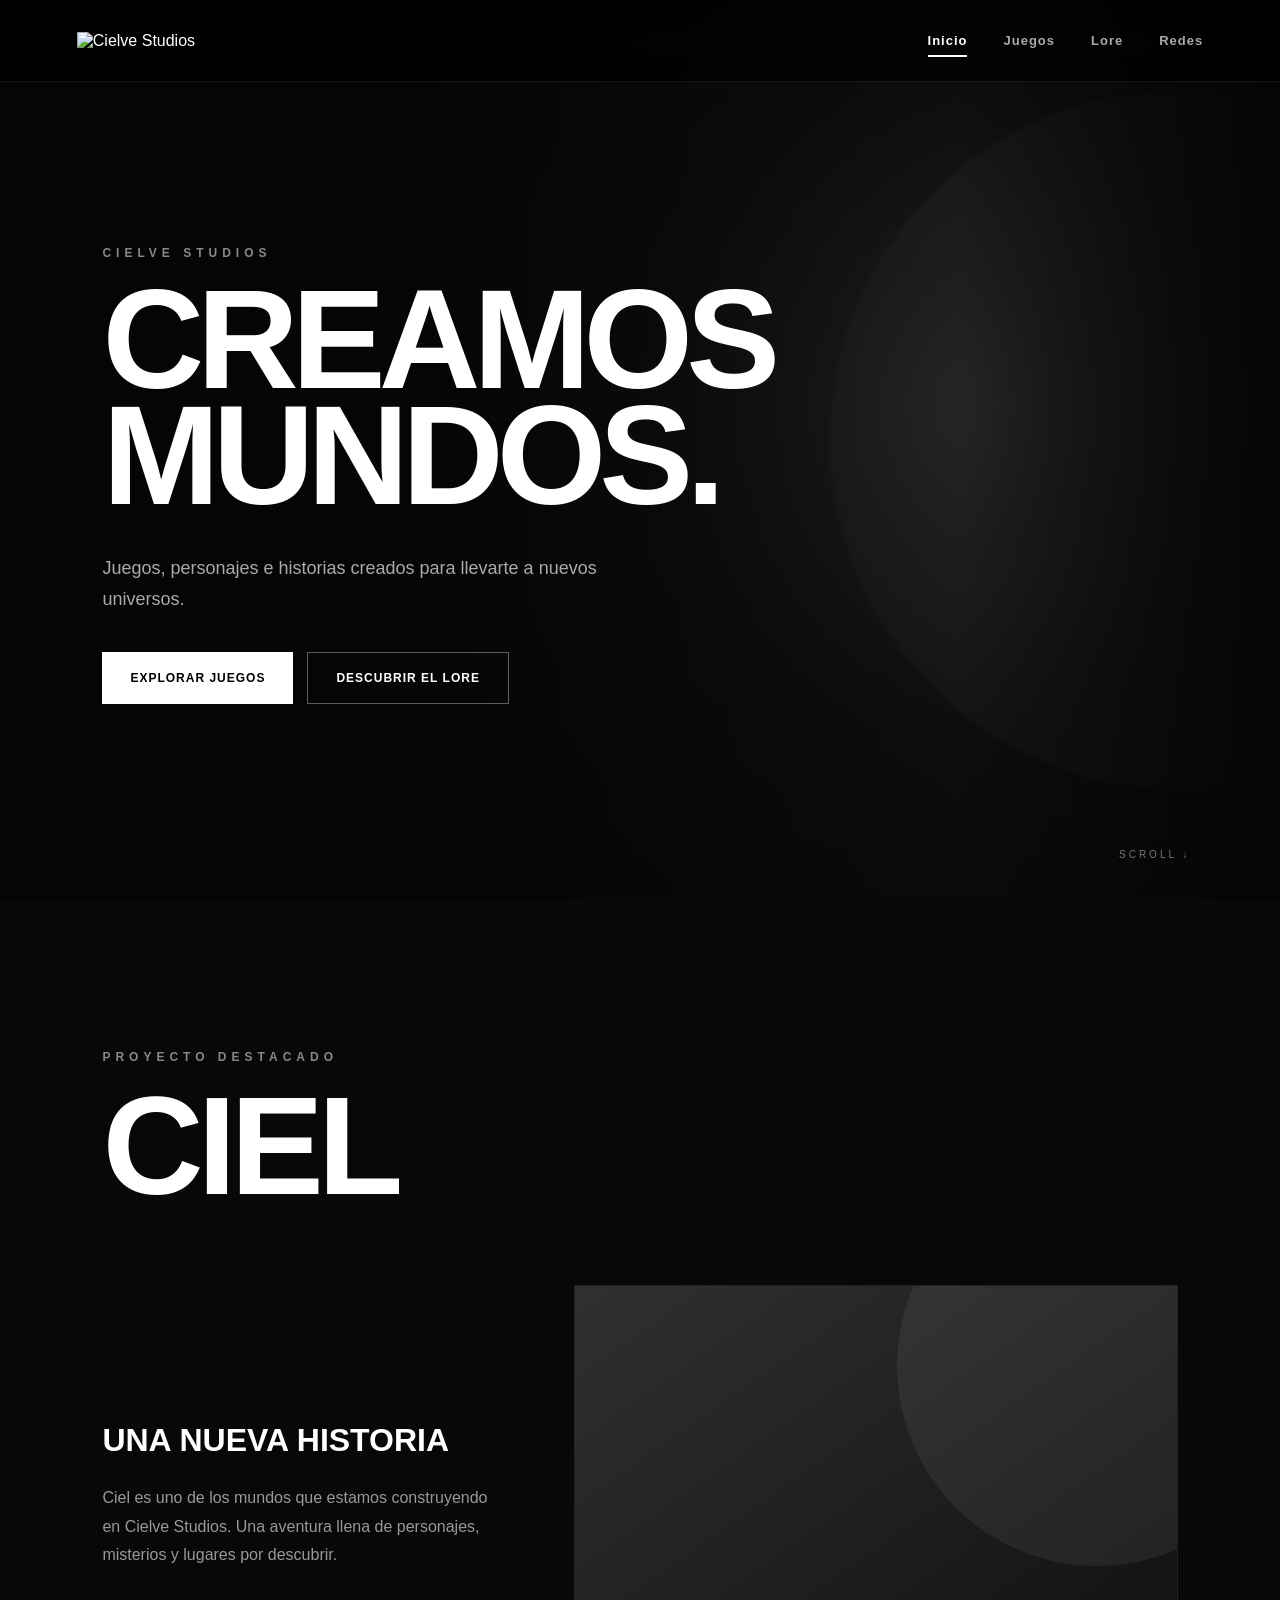
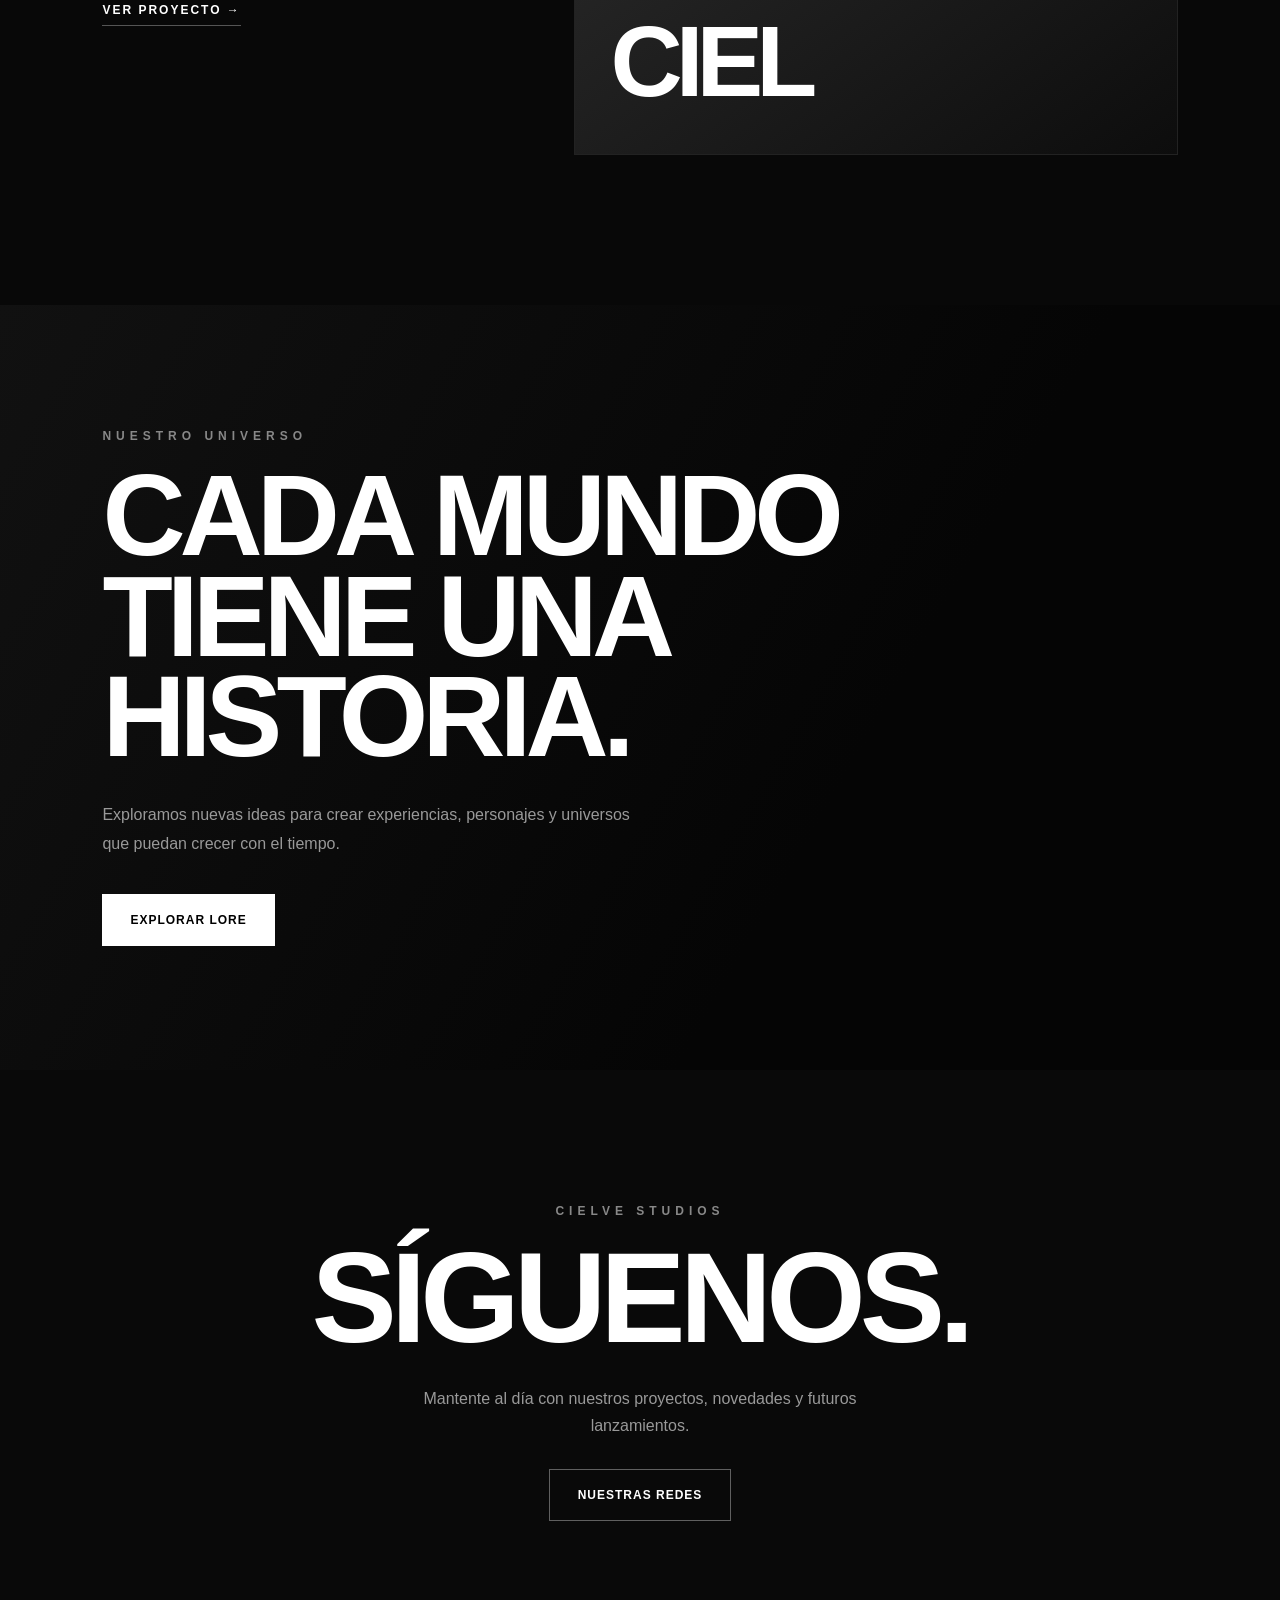
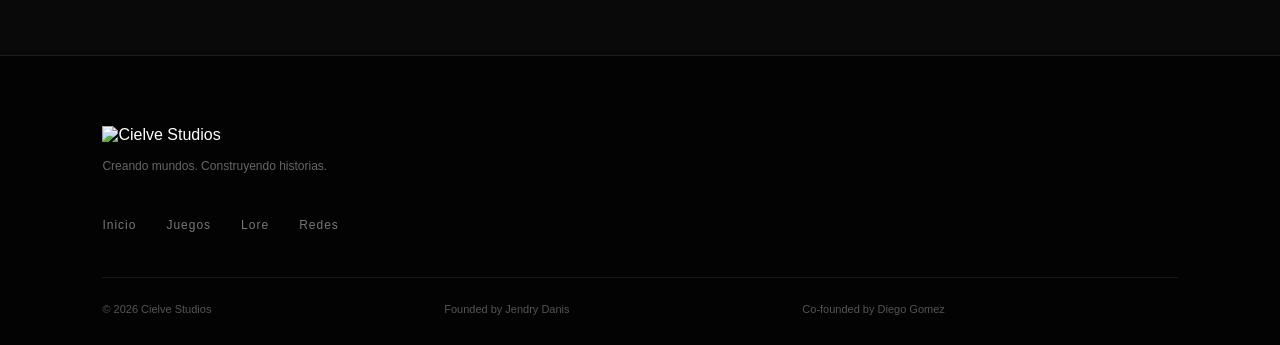
==== index.html @ 93bfd776 "Update index.html" ====
<!DOCTYPE html>
<html lang="es">

<head>
    <meta charset="UTF-8">
    <meta name="viewport" content="width=device-width, initial-scale=1.0">

    <title>Cielve Studios</title>

    <meta
        name="description"
        content="Cielve Studios - Creamos juegos, mundos e historias."
    >

    <link rel="stylesheet" href="style.css">
</head>

<body>

    <!-- =========================
         NAVBAR
    ========================== -->

    <header class="navbar">

        <a href="index.html" class="brand">
            <img
                src="images/cielve-logo.png"
                alt="Cielve Studios"
            >
        </a>

        <nav class="nav-menu">

            <a href="index.html" class="active">
                Inicio
            </a>

            <a href="juegos.html">
                Juegos
            </a>

            <a href="lore.html">
                Lore
            </a>

            <a href="redes.html">
                Redes
            </a>

        </nav>

    </header>


    <!-- =========================
         HERO
    ========================== -->

    <main>

        <section class="hero">

            <div class="hero-overlay"></div>

            <div class="hero-content">

                <span class="eyebrow">
                    CIELVE STUDIOS
                </span>

                <h1>
                    CREAMOS<br>
                    MUNDOS.
                </h1>

                <p>
                    Juegos, personajes e historias creados
                    para llevarte a nuevos universos.
                </p>

                <div class="hero-buttons">

                    <a href="juegos.html" class="btn btn-primary">
                        EXPLORAR JUEGOS
                    </a>

                    <a href="lore.html" class="btn btn-secondary">
                        DESCUBRIR EL LORE
                    </a>

                </div>

            </div>

            <div class="scroll-indicator">
                SCROLL ↓
            </div>

        </section>


        <!-- =========================
             DESTACADO
        ========================== -->

        <section class="featured">

            <div class="section-heading">

                <span class="eyebrow">
                    PROYECTO DESTACADO
                </span>

                <h2>
                    CIEL
                </h2>

            </div>

            <div class="featured-content">

                <div class="featured-text">

                    <h3>
                        UNA NUEVA HISTORIA
                    </h3>

                    <p>
                        Ciel es uno de los mundos que estamos
                        construyendo en Cielve Studios.
                        Una aventura llena de personajes,
                        misterios y lugares por descubrir.
                    </p>

                    <a href="juegos.html" class="text-link">
                        VER PROYECTO →
                    </a>

                </div>

                <div class="featured-image">
                    <span>CIEL</span>
                </div>

            </div>

        </section>


        <!-- =========================
             UNIVERSO
        ========================== -->

        <section class="universe">

            <div class="universe-content">

                <span class="eyebrow">
                    NUESTRO UNIVERSO
                </span>

                <h2>
                    CADA MUNDO<br>
                    TIENE UNA HISTORIA.
                </h2>

                <p>
                    Exploramos nuevas ideas para crear
                    experiencias, personajes y universos
                    que puedan crecer con el tiempo.
                </p>

                <a href="lore.html" class="btn btn-primary">
                    EXPLORAR LORE
                </a>

            </div>

        </section>


        <!-- =========================
             REDES
        ========================== -->

        <section class="social-preview">

            <span class="eyebrow">
                CIELVE STUDIOS
            </span>

            <h2>
                SÍGUENOS.
            </h2>

            <p>
                Mantente al día con nuestros proyectos,
                novedades y futuros lanzamientos.
            </p>

            <a href="redes.html" class="btn btn-secondary">
                NUESTRAS REDES
            </a>

        </section>

    </main>


    <!-- =========================
         FOOTER
    ========================== -->

    <footer class="footer">

        <div class="footer-brand">

            <img
                src="images/cielve-logo.png"
                alt="Cielve Studios"
            >

            <p>
                Creando mundos. Construyendo historias.
            </p>

        </div>

        <div class="footer-links">

            <a href="index.html">
                Inicio
            </a>

            <a href="juegos.html">
                Juegos
            </a>

            <a href="lore.html">
                Lore
            </a>

            <a href="redes.html">
                Redes
            </a>

        </div>

        <div class="footer-bottom">

            <p>
                © 2026 Cielve Studios
            </p>

            <p>
                Founded by Jendry Danis
            </p>
<p>
    Co-founded by Diego Gomez
<p>

        </div>

    </footer>


    <script src="script.js"></script>

</body>
</html>
---- style.css ----
/* =========================================
   RESET
========================================= */

* {
    margin: 0;
    padding: 0;
    box-sizing: border-box;
}

html {
    scroll-behavior: smooth;
}

body {
    background: #050505;
    color: #ffffff;

    font-family:
        Arial,
        Helvetica,
        sans-serif;

    overflow-x: hidden;
}

a {
    color: inherit;
    text-decoration: none;
}


/* =========================================
   NAVBAR
========================================= */

.navbar {
    position: fixed;

    top: 0;
    left: 0;

    width: 100%;
    height: 82px;

    padding: 0 6%;

    display: flex;
    align-items: center;
    justify-content: space-between;

    z-index: 1000;

    background: rgba(0, 0, 0, 0.72);

    backdrop-filter: blur(18px);

    border-bottom: 1px solid rgba(255,255,255,0.08);
}

.brand img {
    width: 145px;
    display: block;
}

.nav-menu {
    display: flex;
    align-items: center;
    gap: 36px;
}

.nav-menu a {
    position: relative;

    font-size: 13px;
    font-weight: 700;

    letter-spacing: 1px;

    color: #aaa;

    transition: 0.3s ease;
}

.nav-menu a:hover,
.nav-menu a.active {
    color: #ffffff;
}

.nav-menu a.active::after {
    content: "";

    position: absolute;

    left: 0;
    bottom: -9px;

    width: 100%;
    height: 2px;

    background: #ffffff;
}


/* =========================================
   GENERAL
========================================= */

.eyebrow {
    display: block;

    margin-bottom: 22px;

    font-size: 12px;

    letter-spacing: 5px;

    font-weight: 700;

    color: #888;
}

.btn {
    display: inline-flex;

    align-items: center;
    justify-content: center;

    min-height: 52px;

    padding: 0 28px;

    font-size: 12px;

    font-weight: 800;

    letter-spacing: 1px;

    transition: 0.3s ease;
}

.btn-primary {
    background: #ffffff;
    color: #000000;
}

.btn-primary:hover {
    background: #d5d5d5;

    transform: translateY(-3px);
}

.btn-secondary {
    border: 1px solid rgba(255,255,255,0.35);

    color: #ffffff;
}

.btn-secondary:hover {
    background: #ffffff;

    color: #000000;
}


/* =========================================
   HERO
========================================= */

.hero {
    position: relative;

    min-height: 100vh;

    display: flex;
    align-items: center;

    padding: 150px 8% 100px;

    background:
        radial-gradient(
            circle at 75% 45%,
            #292929 0%,
            #101010 30%,
            #050505 68%
        );

    overflow: hidden;
}

.hero::before {
    content: "";

    position: absolute;

    width: 700px;
    height: 700px;

    right: -250px;
    top: 10%;

    border-radius: 50%;

    background: rgba(255,255,255,0.035);

    filter: blur(2px);
}

.hero-overlay {
    position: absolute;

    inset: 0;

    background:
        linear-gradient(
            90deg,
            #050505 0%,
            rgba(5,5,5,0.9) 30%,
            rgba(5,5,5,0.25) 75%,
            #050505 100%
        );
}

.hero-content {
    position: relative;

    z-index: 2;

    max-width: 850px;
}

.hero h1 {
    font-size: clamp(65px, 11vw, 150px);

    line-height: 0.83;

    letter-spacing: -7px;

    margin-bottom: 38px;
}

.hero-content > p {
    max-width: 520px;

    color: #aaa;

    font-size: 18px;

    line-height: 1.7;

    margin-bottom: 38px;
}

.hero-buttons {
    display: flex;

    flex-wrap: wrap;

    gap: 14px;
}

.scroll-indicator {
    position: absolute;

    right: 7%;
    bottom: 40px;

    font-size: 10px;

    letter-spacing: 3px;

    color: #777;
}


/* =========================================
   FEATURED
========================================= */

.featured {
    padding: 150px 8%;

    background: #080808;
}

.section-heading h2 {
    font-size: clamp(65px, 11vw, 140px);

    line-height: 0.85;

    letter-spacing: -6px;
}

.featured-content {
    display: grid;

    grid-template-columns: 0.8fr 1.2fr;

    gap: 70px;

    margin-top: 80px;

    align-items: center;
}

.featured-text h3 {
    font-size: 32px;

    margin-bottom: 25px;
}

.featured-text p {
    max-width: 500px;

    color: #999;

    line-height: 1.8;

    margin-bottom: 30px;
}

.text-link {
    font-size: 12px;

    font-weight: bold;

    letter-spacing: 2px;

    border-bottom: 1px solid #555;

    padding-bottom: 8px;
}

.text-link:hover {
    border-color: #fff;
}

.featured-image {
    min-height: 470px;

    display: flex;

    align-items: flex-end;

    padding: 35px;

    background:
        linear-gradient(
            145deg,
            #303030,
            #0d0d0d
        );

    border: 1px solid #222;

    position: relative;

    overflow: hidden;
}

.featured-image::before {
    content: "";

    position: absolute;

    width: 400px;
    height: 400px;

    right: -120px;
    top: -120px;

    border-radius: 50%;

    background: rgba(255,255,255,0.06);
}

.featured-image span {
    position: relative;

    font-size: 100px;

    font-weight: 900;

    letter-spacing: -7px;
}


/* =========================================
   UNIVERSE
========================================= */

.universe {
    min-height: 85vh;

    display: flex;

    align-items: center;

    padding: 120px 8%;

    background:
        linear-gradient(
            120deg,
            #111,
            #050505 65%
        );
}

.universe-content {
    max-width: 900px;
}

.universe h2 {
    font-size: clamp(55px, 9vw, 120px);

    line-height: 0.87;

    letter-spacing: -6px;

    margin-bottom: 35px;
}

.universe p {
    max-width: 550px;

    color: #999;

    line-height: 1.8;

    margin-bottom: 35px;
}


/* =========================================
   SOCIAL PREVIEW
========================================= */

.social-preview {
    min-height: 65vh;

    padding: 120px 8%;

    display: flex;

    align-items: center;
    justify-content: center;

    flex-direction: column;

    text-align: center;

    background: #090909;
}

.social-preview h2 {
    font-size: clamp(60px, 10vw, 130px);

    line-height: 0.9;

    letter-spacing: -6px;

    margin-bottom: 30px;
}

.social-preview p {
    max-width: 500px;

    color: #999;

    line-height: 1.7;

    margin-bottom: 30px;
}


/* =========================================
   PAGE HERO
========================================= */

.page-hero {
    min-height: 72vh;

    display: flex;

    align-items: flex-end;

    padding: 160px 8% 100px;

    background:
        radial-gradient(
            circle at 75% 40%,
            #303030,
            #050505 65%
        );
}

.page-hero-content {
    max-width: 900px;
}

.page-hero h1 {
    font-size: clamp(70px, 12vw, 155px);

    line-height: 0.82;

    letter-spacing: -7px;

    margin-bottom: 35px;
}

.page-hero p {
    max-width: 550px;

    color: #999;

    font-size: 18px;

    line-height: 1.7;
}


/* =========================================
   GAMES
========================================= */

.game-showcase {
    display: grid;

    grid-template-columns: 1.3fr 0.7fr;

    min-height: 650px;

    background: #080808;
}

.game-art {
    min-height: 650px;

    display: flex;

    align-items: flex-end;

    padding: 50px;

    background:
        radial-gradient(
            circle at 50% 40%,
            #3a3a3a,
            #080808 65%
        );
}

.game-art-overlay {
    font-size: clamp(70px, 10vw, 150px);

    font-weight: 900;

    letter-spacing: -8px;
}

.game-info {
    padding: 100px 8%;

    display: flex;

    justify-content: center;

    flex-direction: column;

    border-left: 1px solid #222;
}

.game-info h2 {
    font-size: 90px;

    letter-spacing: -6px;

    margin-bottom: 30px;
}

.game-info p {
    color: #999;

    line-height: 1.8;

    margin-bottom: 35px;
}

.game-status {
    display: flex;

    align-items: center;

    gap: 10px;

    color: #888;

    font-size: 11px;

    letter-spacing: 2px;
}

.game-status span {
    width: 7px;
    height: 7px;

    border-radius: 50%;

    background: #fff;
}


/* =========================================
   PROJECTS
========================================= */

.projects {
    padding: 150px 8%;

    background: #050505;
}

.project-grid {
    display: grid;

    grid-template-columns: repeat(2, 1fr);

    gap: 20px;

    margin-top: 80px;
}

.project-card {
    min-height: 350px;

    padding: 40px;

    border: 1px solid #222;

    background: #0b0b0b;

    display: flex;

    flex-direction: column;

    justify-content: flex-end;

    transition: 0.3s ease;
}

.project-card:hover {
    border-color: #555;

    transform: translateY(-5px);
}

.project-number {
    font-size: 12px;

    color: #555;

    margin-bottom: auto;
}

.project-card h3 {
    font-size: 30px;

    margin-bottom: 15px;
}

.project-card p {
    color: #888;

    margin-bottom: 25px;
}

.project-card > span {
    color: #555;

    font-size: 10px;

    letter-spacing: 3px;
}


/* =========================================
   LORE
========================================= */

.lore-story {
    padding: 150px 8%;

    display: grid;

    grid-template-columns: 1fr 1fr;

    gap: 100px;

    background: #080808;
}

.lore-text {
    align-self: end;
}

.lore-text p {
    color: #999;

    line-height: 2;

    margin-bottom: 30px;

    font-size: 17px;
}

.lore-elements {
    display: grid;

    grid-template-columns: repeat(3, 1fr);

    border-top: 1px solid #222;

    background: #050505;
}

.lore-elements article {
    min-height: 350px;

    padding: 45px;

    border-right: 1px solid #222;

    display: flex;

    flex-direction: column;

    justify-content: flex-end;
}

.lore-elements article:last-child {
    border-right: none;
}

.lore-elements article > span {
    color: #555;

    font-size: 12px;

    margin-bottom: auto;
}

.lore-elements h3 {
    font-size: 30px;

    margin-bottom: 15px;
}

.lore-elements p {
    color: #888;

    line-height: 1.7;
}


/* =========================================
   SOCIAL PAGE
========================================= */

.social-page {
    min-height: 100vh;

    padding: 150px 6% 100px;

    display: flex;

    align-items: center;
    justify-content: center;

    text-align: center;

    background:
        radial-gradient(
            circle at center,
            #202020,
            #050505 65%
        );
}

.social-page-content {
    width: 100%;

    max-width: 850px;
}

.social-logo {
    width: 230px;

    max-width: 70%;

    margin-bottom: 40px;
}

.social-page h1 {
    font-size: clamp(70px, 12vw, 150px);

    line-height: 0.85;

    letter-spacing: -7px;

    margin-bottom: 30px;
}

.social-page-content > p {
    max-width: 550px;

    margin: 0 auto 45px;

    color: #999;

    line-height: 1.8;
}

.social-cards {
    display: grid;

    grid-template-columns: repeat(2, 1fr);

    gap: 15px;
}

.social-card {
    padding: 25px;

    display: grid;

    grid-template-columns: auto 1fr auto;

    align-items: center;

    gap: 20px;

    text-align: left;

    border: 1px solid #252525;

    background: rgba(255,255,255,0.025);

    transition: 0.3s ease;
}

.social-card:hover {
    background: #fff;

    color: #000;

    transform: translateY(-5px);
}

.social-icon {
    width: 45px;
    height: 45px;

    display: flex;

    align-items: center;
    justify-content: center;

    border: 1px solid #555;

    font-size: 23px;

    font-weight: bold;
}

.social-card h2 {
    font-size: 17px;

    margin-bottom: 5px;
}

.social-card p {
    color: #777;

    font-size: 12px;
}


/* =========================================
   FOOTER
========================================= */

.footer {
    padding: 70px 8% 30px;

    border-top: 1px solid #1c1c1c;

    background: #030303;
}

.footer-brand img {
    width: 140px;

    margin-bottom: 15px;
}

.footer-brand p {
    color: #666;

    font-size: 12px;
}

.footer-links {
    display: flex;

    gap: 30px;

    margin: 45px 0;
}

.footer-links a {
    color: #777;

    font-size: 12px;

    letter-spacing: 1px;
}

.footer-links a:hover {
    color: #fff;
}

.footer-bottom {
    padding-top: 25px;

    border-top: 1px solid #181818;

    display: flex;

    justify-content: space-between;

    color: #555;

    font-size: 11px;
}


/* =========================================
   ANIMATIONS
========================================= */

.hero-content,
.section-heading,
.featured-content,
.universe-content,
.social-preview,
.game-showcase,
.project-card,
.lore-text,
.lore-elements article,
.social-card {
    opacity: 0;

    transform: translateY(30px);

    transition:
        opacity 0.8s ease,
        transform 0.8s ease;
}

.show {
    opacity: 1;

    transform: translateY(0);
}

body.loaded .hero-content {
    opacity: 1;

    transform: translateY(0);

    transition-delay: 0.2s;
}


/* =========================================
   MOBILE
========================================= */

@media (max-width: 800px) {

    .navbar {
        height: 70px;

        padding: 0 5%;
    }

    .brand img {
        width: 115px;
    }

    .nav-menu {
        gap: 13px;
    }

    .nav-menu a {
        font-size: 10px;
    }

    .hero {
        padding: 120px 6% 80px;
    }

    .hero h1,
    .page-hero h1 {
        letter-spacing: -4px;
    }

    .hero-buttons {
        flex-direction: column;

        align-items: flex-start;
    }

    .featured {
        padding: 100px 6%;
    }

    .featured-content {
        grid-template-columns: 1fr;

        gap: 50px;

        margin-top: 55px;
    }

    .featured-image {
        min-height: 320px;
    }

    .featured-image span {
        font-size: 70px;
    }

    .universe {
        padding: 100px 6%;
    }

    .game-showcase {
        grid-template-columns: 1fr;
    }

    .game-art {
        min-height: 400px;
    }

    .game-info {
        min-height: 450px;

        padding: 80px 6%;

        border-left: none;

        border-top: 1px solid #222;
    }

    .project-grid {
        grid-template-columns: 1fr;
    }

    .projects {
        padding: 100px 6%;
    }

    .lore-story {
        grid-template-columns: 1fr;

        gap: 60px;

        padding: 100px 6%;
    }

    .lore-elements {
        grid-template-columns: 1fr;
    }

    .lore-elements article {
        border-right: none;

        border-bottom: 1px solid #222;

        min-height: 280px;
    }

    .social-cards {
        grid-template-columns: 1fr;
    }

    .social-page {
        padding: 130px 6% 80px;
    }

    .footer {
        padding: 60px 6% 25px;
    }

    .footer-links {
        flex-wrap: wrap;
    }

    .footer-bottom {
        flex-direction: column;

        gap: 10px;
    }
}
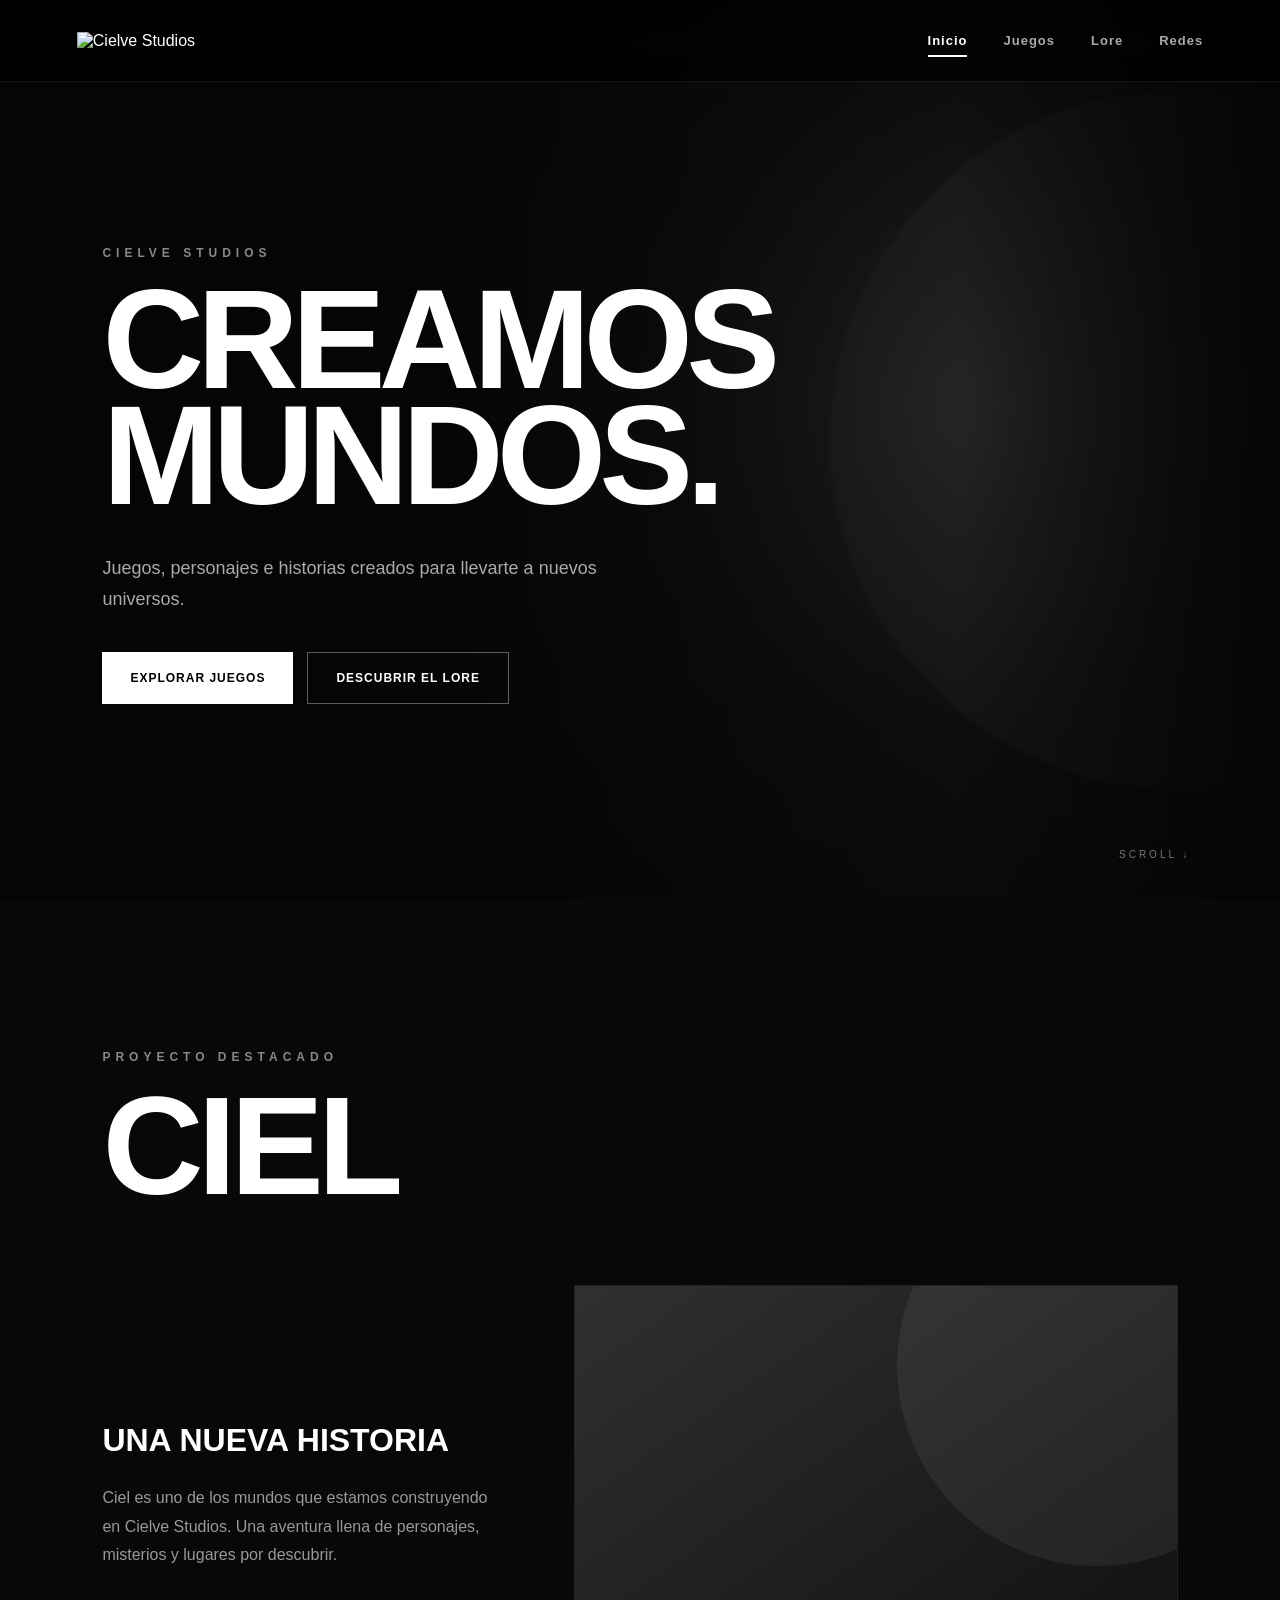
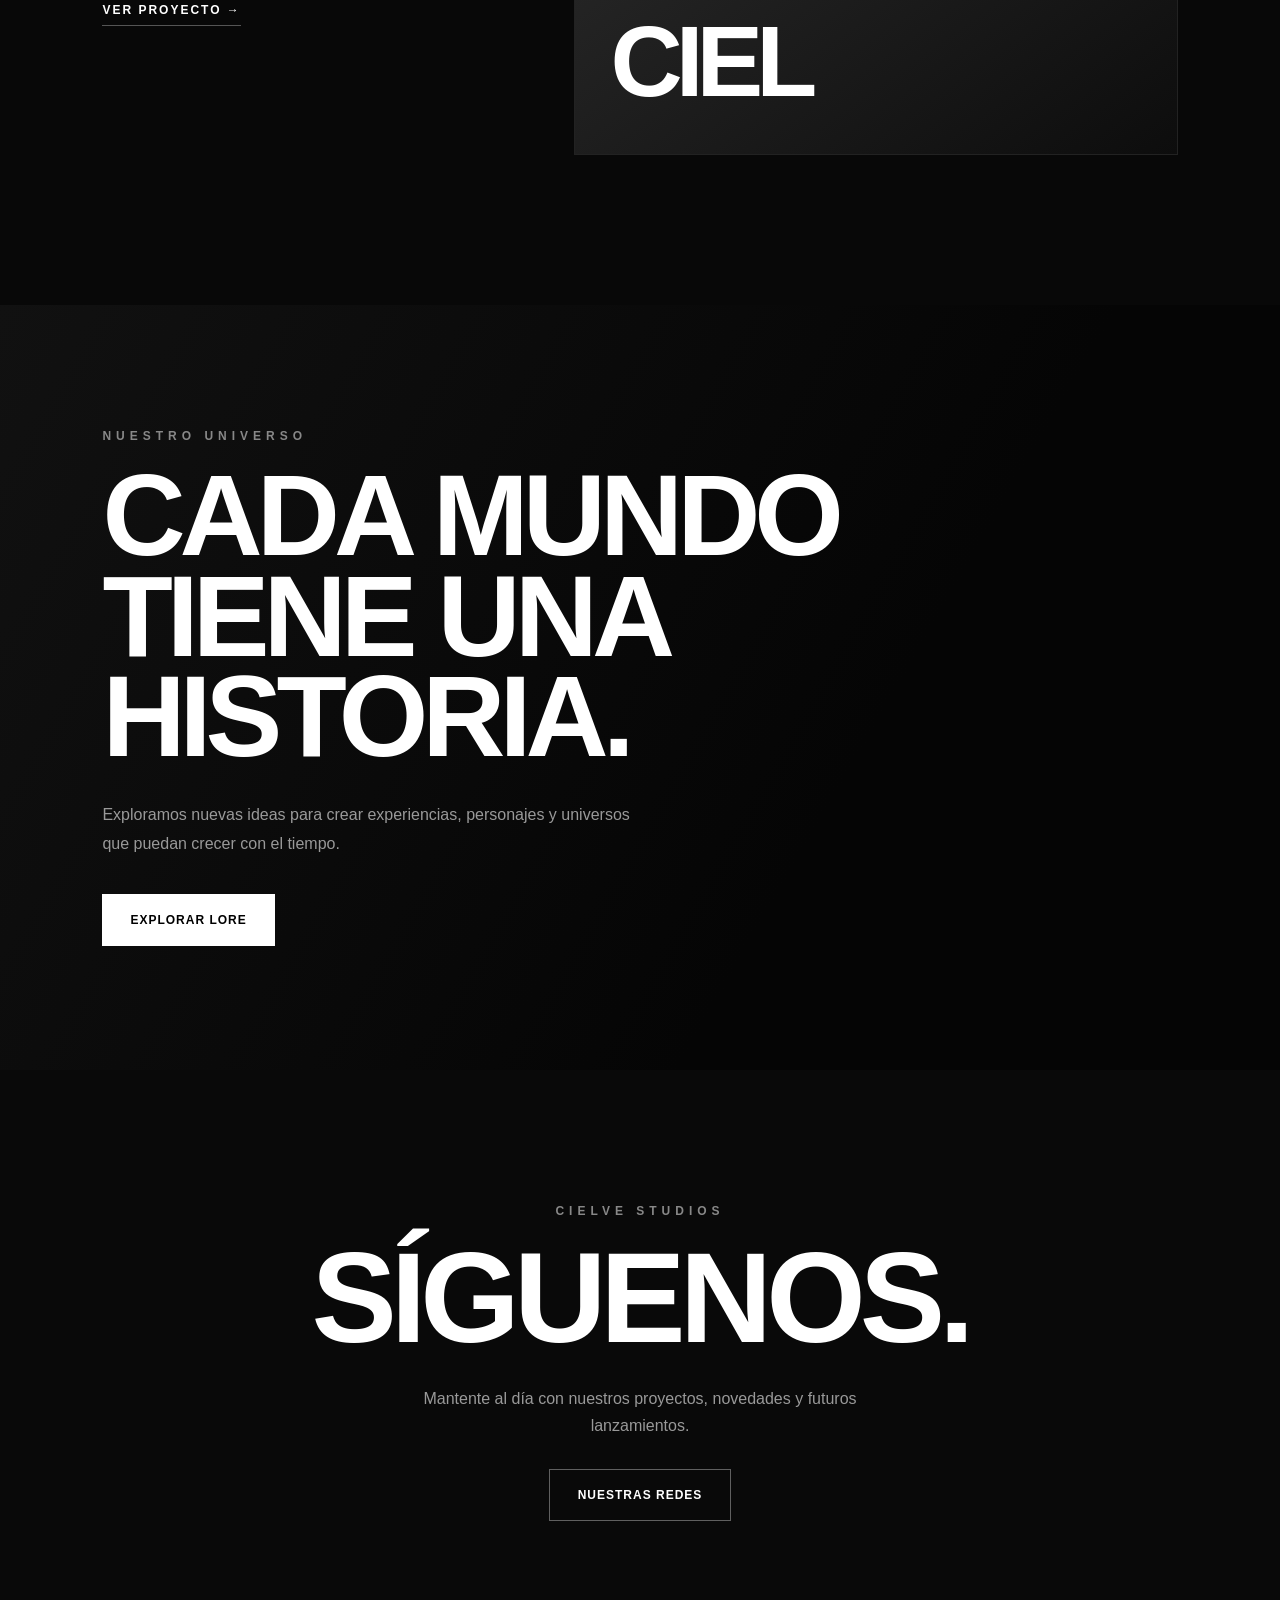
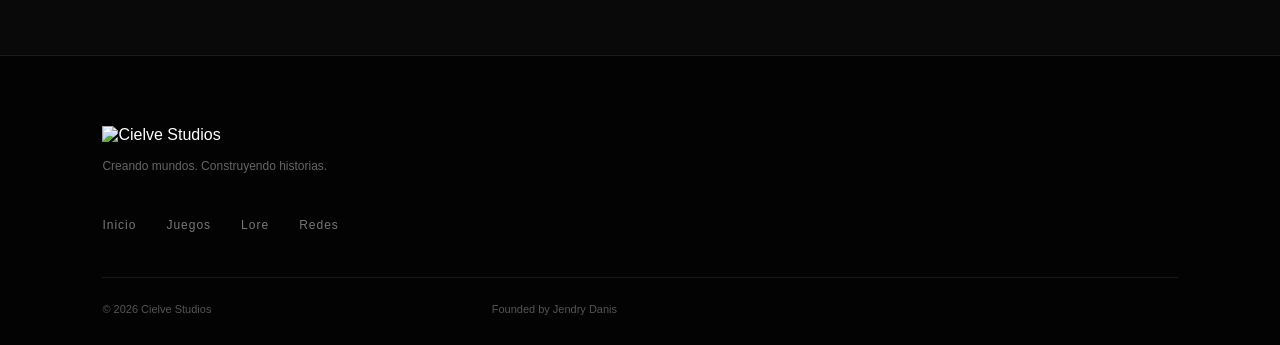
==== commit c85770c0: "Update index.html" ====
--- a/index.html
+++ b/index.html
@@ -6,8 +6,19 @@
     <meta name="viewport" content="width=device-width, initial-scale=1.0">
 
     <title>Cielve Studios</title>
-
-    <meta
+<link rel="icon" type="image/png" href="DAF51E8C-8F50-476F-B584-29FDDE72015C.png">
+
+<style>
+html {
+    scroll-behavior: smooth;
+    -webkit-overflow-scrolling: touch;
+}
+
+body {
+    scroll-behavior: smooth;
+}
+</style>
+        <meta
         name="description"
         content="Cielve Studios - Creamos juegos, mundos e historias."
     >
@@ -257,7 +268,7 @@
                 Founded by Jendry Danis
             </p>
 <p>
-    Co-founded by Diego Gomez
+    
 <p>
 
         </div>
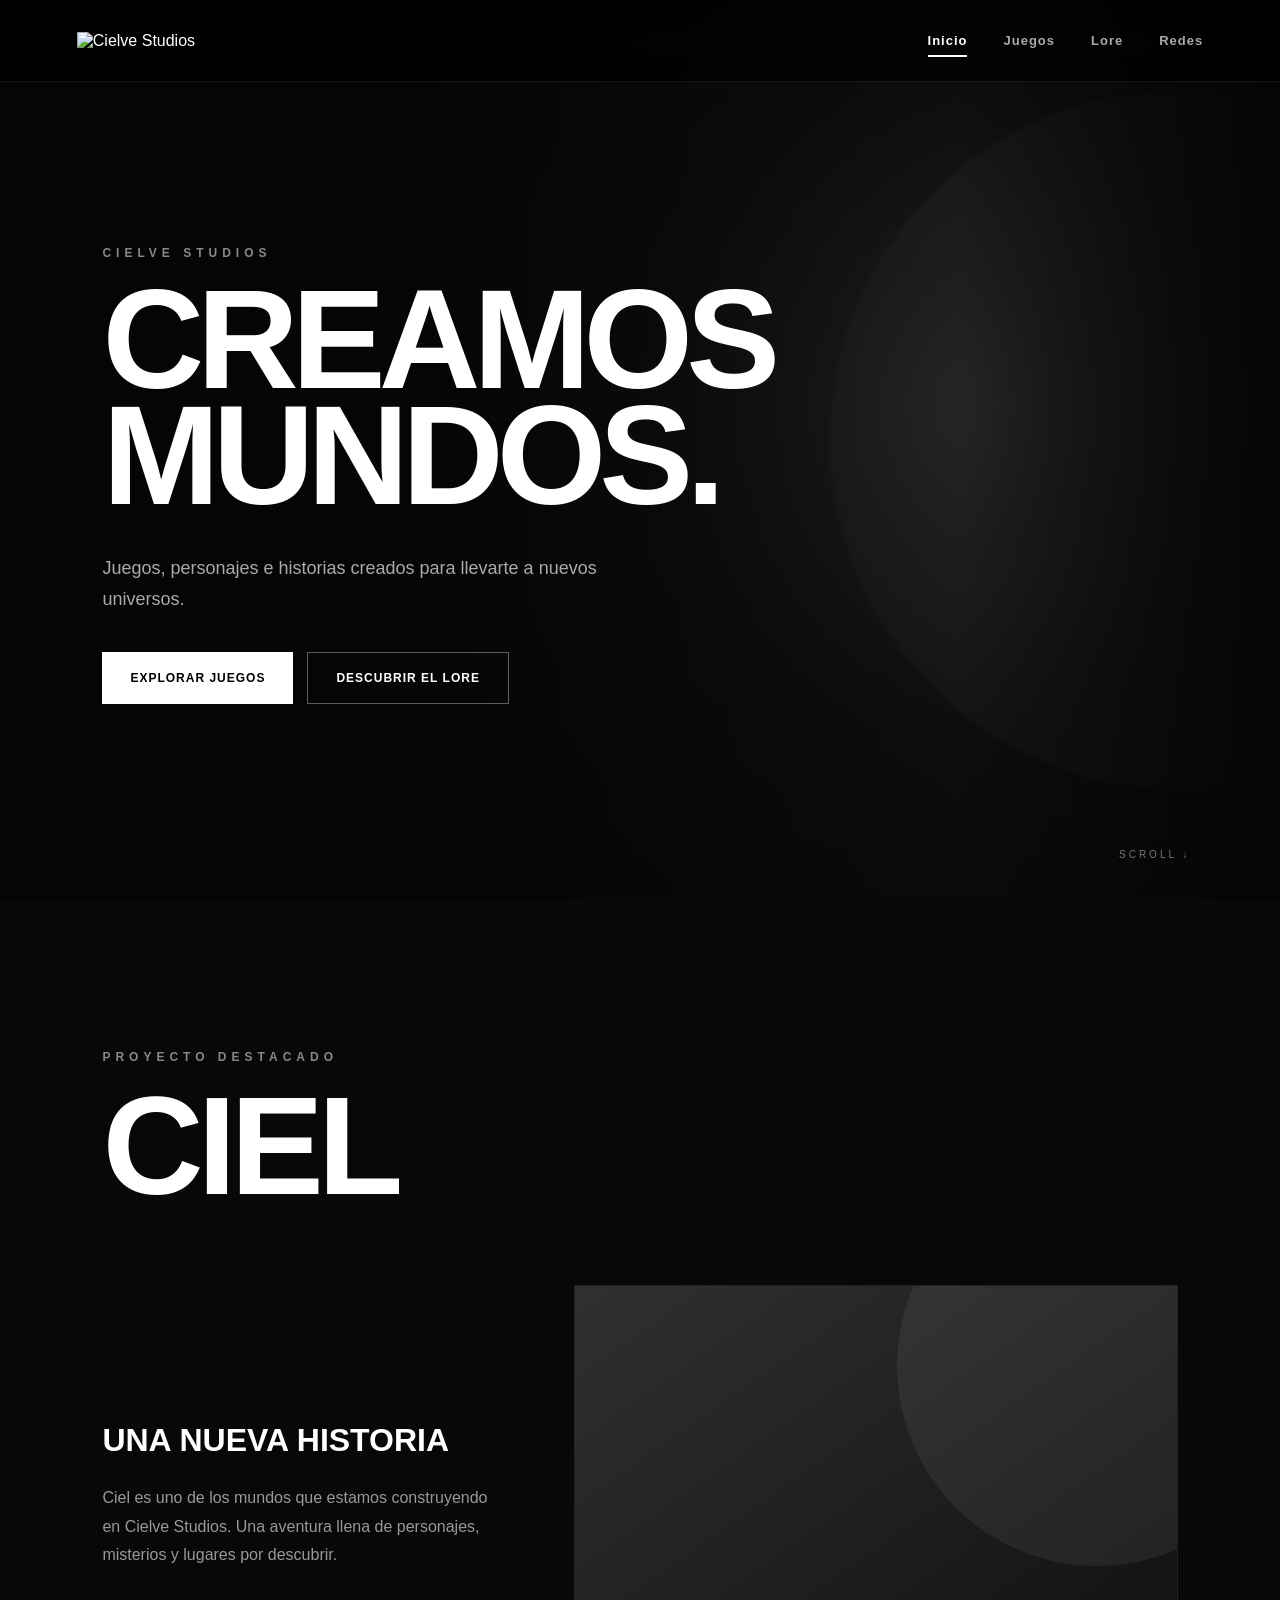
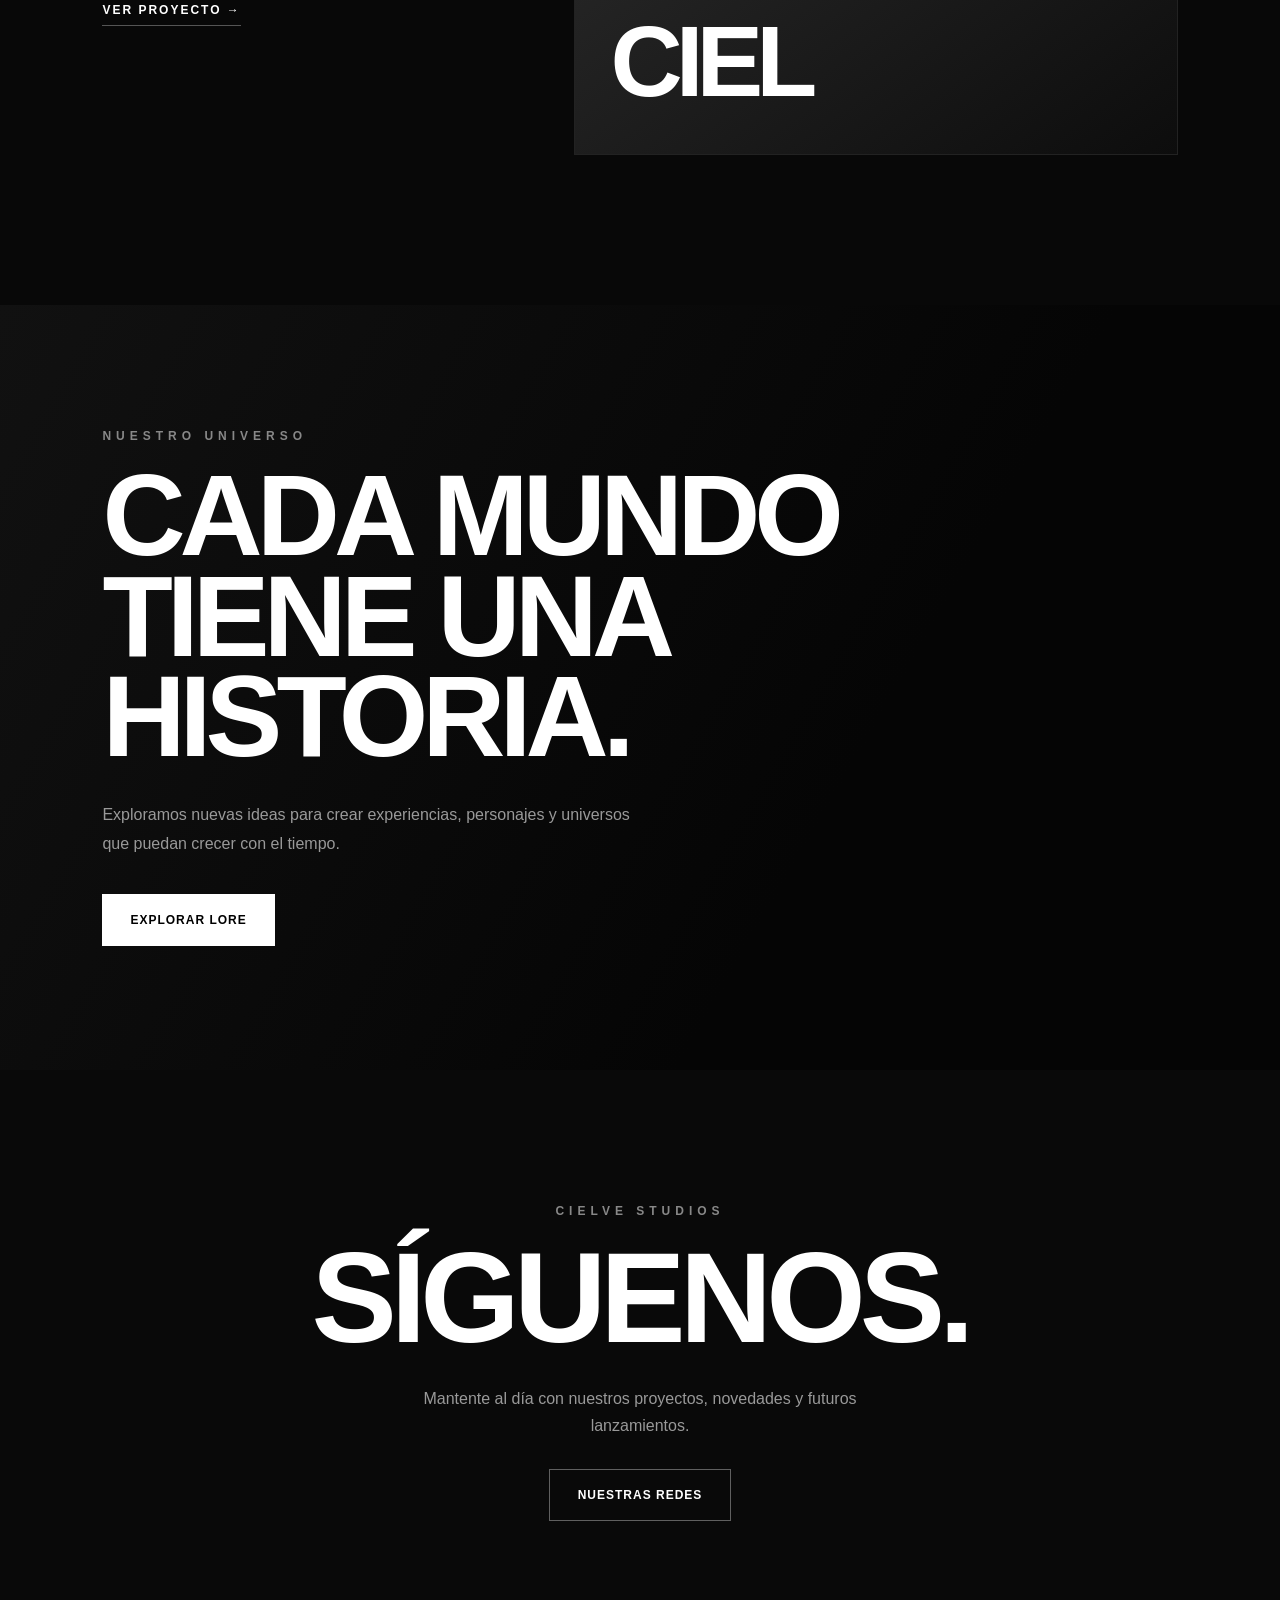
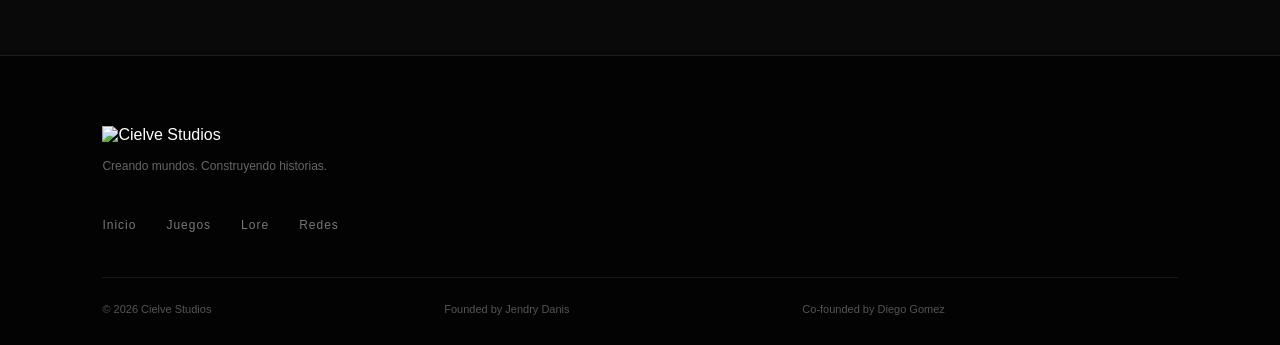
==== commit b44d4ebe: "Update index.html" ====
--- a/index.html
+++ b/index.html
@@ -267,9 +267,10 @@
             <p>
                 Founded by Jendry Danis
             </p>
-<p>
-    
-<p>
+            
+            <p>
+                Co-founded by Diego Gomez
+            <p>
 
         </div>
 
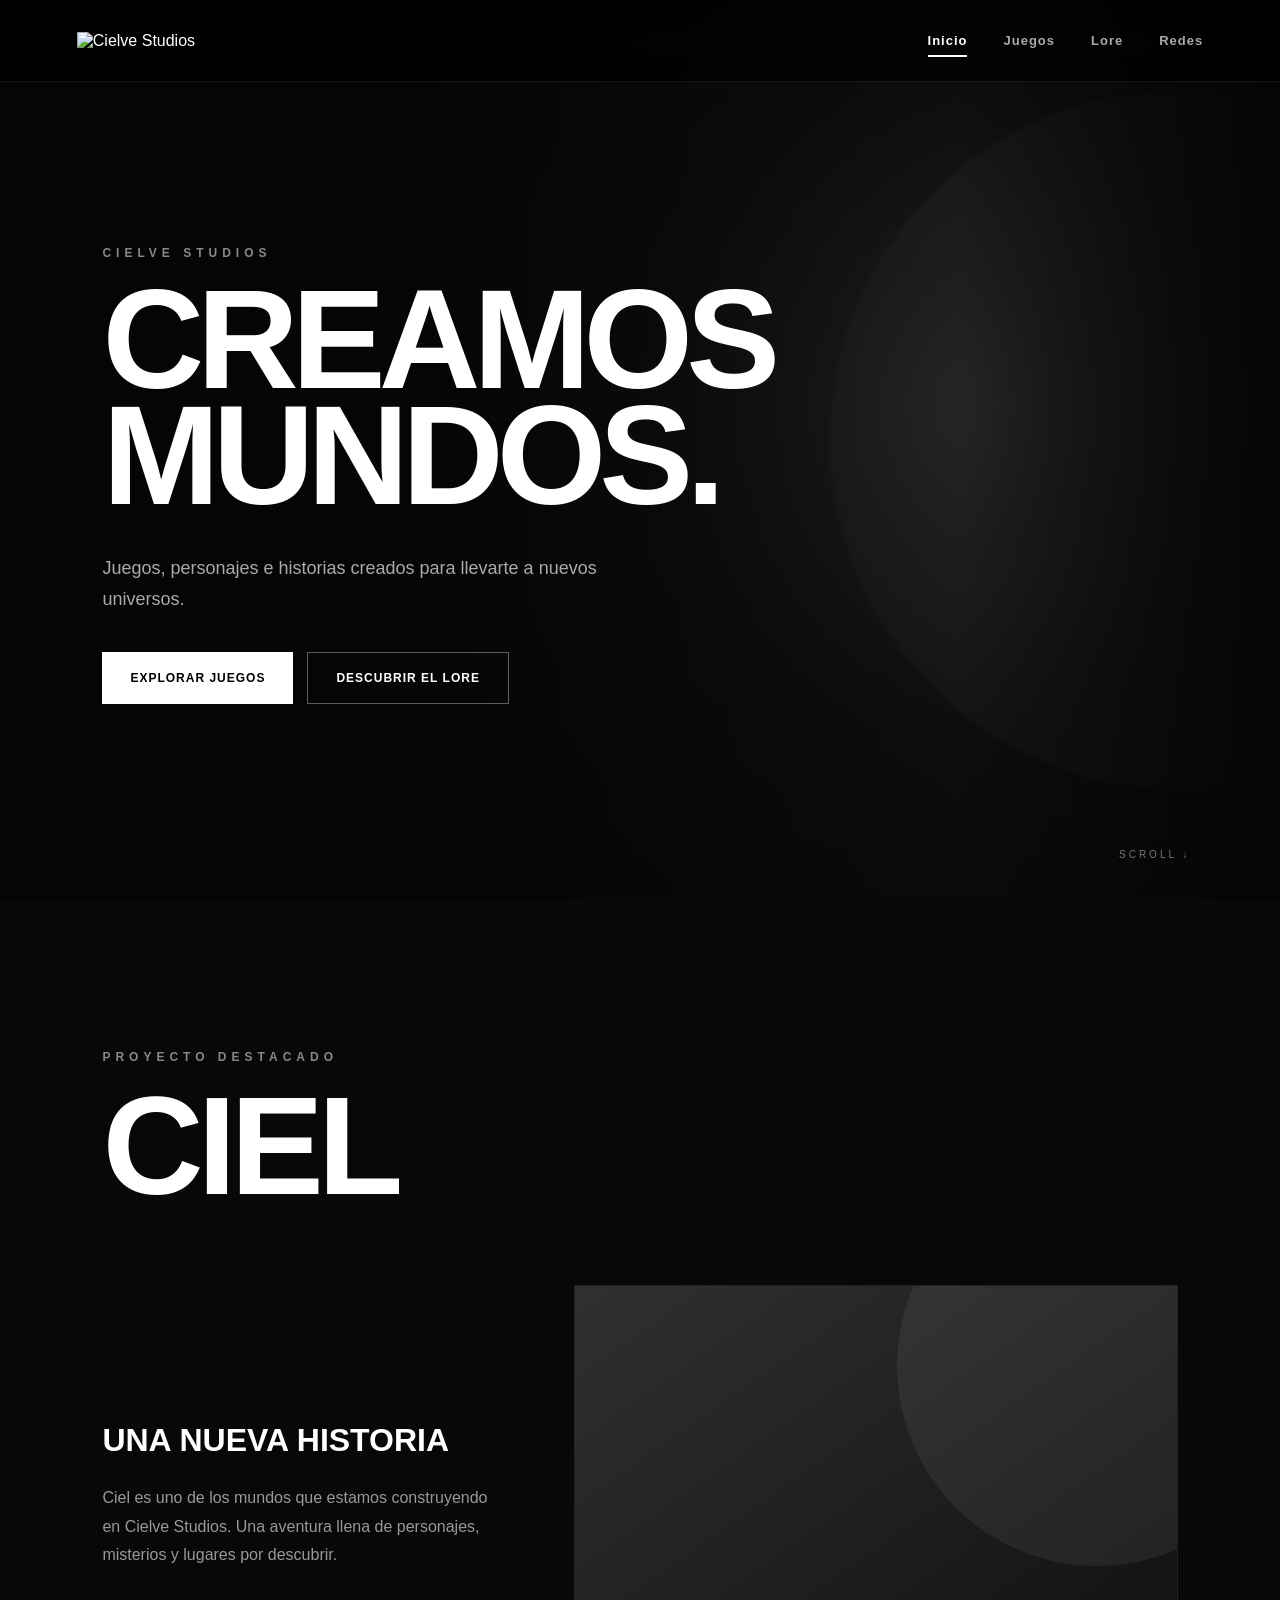
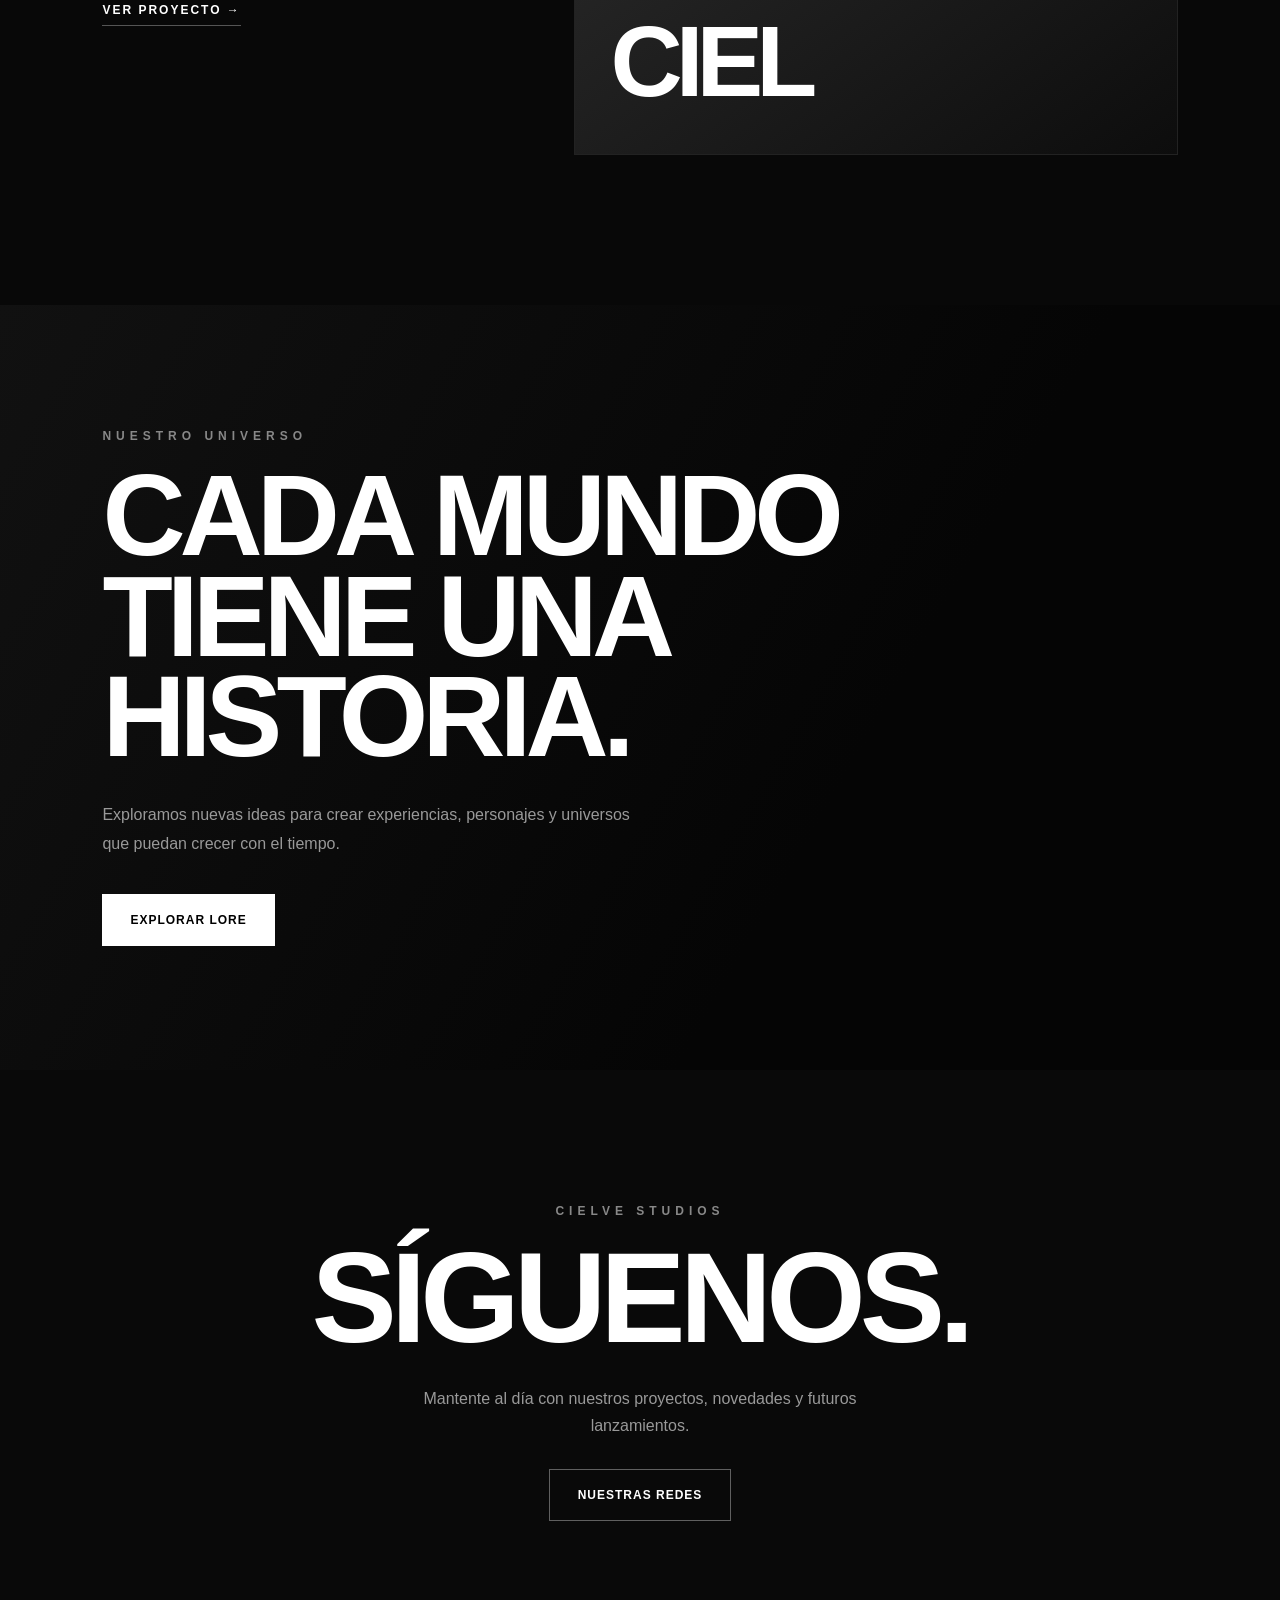
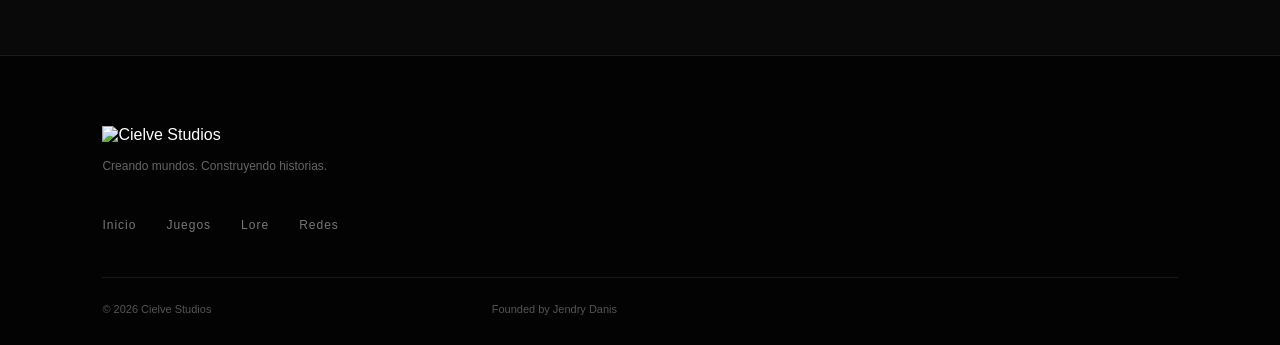
==== commit 78cee39a: "Update index.html" ====
--- a/index.html
+++ b/index.html
@@ -269,7 +269,7 @@
             </p>
             
             <p>
-                Co-founded by Diego Gomez
+            
             <p>
 
         </div>
